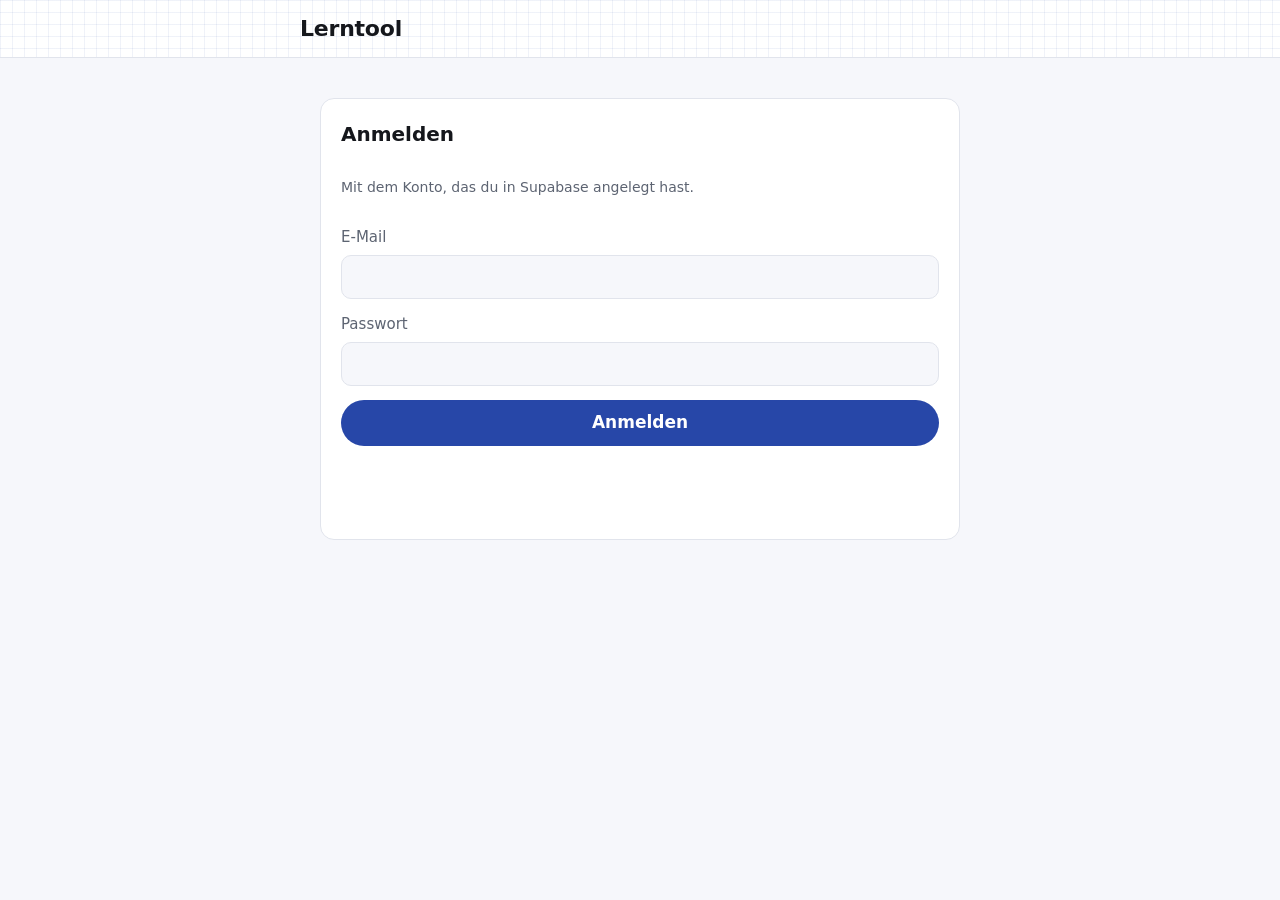
==== index.html @ 7cce3cc1 "Agentic OS: Webseite vom 17.11.2026 15:52" ====
<!DOCTYPE html>
<html lang="de">
<head>
  <meta charset="utf-8">
  <meta name="viewport" content="width=device-width, initial-scale=1, viewport-fit=cover">
  <meta name="theme-color" content="#f6f7fb" media="(prefers-color-scheme: light)">
  <meta name="theme-color" content="#14161c" media="(prefers-color-scheme: dark)">
  <meta name="robots" content="noindex">
  <title>Lerntool</title>
  <link rel="stylesheet" href="style.css">
  <script src="config.js"></script>
  <script src="app.js" defer></script>
</head>
<body>
  <header class="kopf">
    <div class="kopf-innen">
      <h1>Lerntool</h1>
      <button id="abmelden" class="leise" hidden>Abmelden</button>
    </div>
  </header>

  <main id="inhalt">
    <form id="anmelden" class="karte anmelden" hidden>
      <h2>Anmelden</h2>
      <p class="klein">Mit dem Konto, das du in Supabase angelegt hast.</p>
      <label>E-Mail <input type="email" name="email" autocomplete="username" required></label>
      <label>Passwort <input type="password" name="passwort" autocomplete="current-password" required></label>
      <button type="submit">Anmelden</button>
      <p id="anmelden-fehler" class="fehler" role="alert"></p>
    </form>

    <section id="start" hidden>
      <div id="pruefungen" class="pruefungen"></div>
      <h2>Als Nächstes</h2>
      <ol id="naechstes" class="termine"></ol>
      <h2>Fächer</h2>
      <div id="faecher" class="faecher"></div>
    </section>

    <section id="chat" hidden>
      <button id="zurueck" class="leise">Alle Fächer</button>
      <h2 id="chat-titel"></h2>
      <div id="verlauf" class="verlauf" aria-live="polite"></div>
      <form id="frage" class="eingabe">
        <textarea name="text" rows="2" maxlength="8000" placeholder="Frag etwas zu diesem Fach" required></textarea>
        <button type="submit">Senden</button>
      </form>
    </section>

    <p id="hinweis" class="hinweis" hidden></p>
  </main>
</body>
</html>
---- style.css ----
/* Lerntool: Startseite. Ruhig, gut auf dem Handy lesbar, hell und dunkel. */
:root {
  --grund: #f6f7fb;
  --flaeche: #ffffff;
  --text: #15171c;
  --leise: #5d6472;
  --linie: #e1e4ec;
  --tinte: #2747a8;        /* Füllertinte: Knöpfe, eigene Fragen */
  --marker: #ffe36e;       /* Textmarker: Prüfungen bald */
  --rot: #b4232c;
  --raster: rgba(39, 71, 168, 0.07);
  --radius: 14px;
  color-scheme: light dark;
}
@media (prefers-color-scheme: dark) {
  :root {
    --grund: #14161c; --flaeche: #1d2028; --text: #eceef3; --leise: #9aa1b0; --linie: #2c303b;
    --tinte: #8ea8ff; --marker: #6b5a12; --rot: #ff7b84; --raster: rgba(142, 168, 255, 0.06);
  }
}
* { box-sizing: border-box; }
[hidden] { display: none !important; }
body {
  margin: 0; background: var(--grund); color: var(--text);
  font: 17px/1.5 -apple-system, BlinkMacSystemFont, "Segoe UI", system-ui, sans-serif;
  -webkit-text-size-adjust: 100%;
}
.kopf {
  /* Karopapier wie im Collegeblock */
  background-color: var(--flaeche);
  background-image: linear-gradient(var(--raster) 1px, transparent 1px), linear-gradient(90deg, var(--raster) 1px, transparent 1px);
  background-size: 12px 12px;
  border-bottom: 1px solid var(--linie);
  padding: max(12px, env(safe-area-inset-top)) 20px 12px;
}
.kopf-innen, main { max-width: 680px; margin: 0 auto; }
.kopf-innen { display: flex; align-items: center; justify-content: space-between; }
h1 { font-size: 22px; margin: 0; letter-spacing: -0.01em; }
h2 { font-size: 15px; font-weight: 600; color: var(--leise); margin: 28px 0 10px; }
main { padding: 8px 20px 40px; }
button {
  font: inherit; font-weight: 600; border: 0; border-radius: 999px; padding: 10px 18px;
  background: var(--tinte); color: #fff; cursor: pointer;
}
button.leise { background: transparent; color: var(--tinte); padding: 8px 0; }
button:focus-visible, input:focus-visible, textarea:focus-visible { outline: 3px solid var(--tinte); outline-offset: 2px; }
.klein { font-size: 14px; color: var(--leise); }
.fehler { color: var(--rot); min-height: 1.5em; }
.hinweis { background: var(--flaeche); border: 1px solid var(--linie); border-radius: var(--radius); padding: 14px 16px; }
.karte { background: var(--flaeche); border: 1px solid var(--linie); border-radius: var(--radius); padding: 20px; }
.anmelden { margin-top: 32px; display: grid; gap: 14px; }
.anmelden h2 { margin: 0; color: var(--text); font-size: 20px; }
label { display: grid; gap: 6px; font-size: 15px; color: var(--leise); }
input, textarea {
  font: inherit; color: var(--text); background: var(--grund); border: 1px solid var(--linie);
  border-radius: 10px; padding: 10px 12px; width: 100%;
}

.pruefungen { display: grid; gap: 10px; margin-top: 20px; }
.pruefung {
  display: grid; grid-template-columns: auto 1fr; column-gap: 14px; align-items: baseline;
  background: var(--flaeche); border: 1px solid var(--linie); border-radius: var(--radius); padding: 12px 16px;
}
.pruefung .tage { font-weight: 700; font-variant-numeric: tabular-nums; grid-row: span 2; }
.pruefung.bald .tage { background: linear-gradient(transparent 55%, var(--marker) 55%); }
.pruefung .was { font-weight: 600; }

.termine { list-style: none; margin: 0; padding: 0; border-top: 1px solid var(--linie); }
.termine li { display: grid; grid-template-columns: 9.5em 1fr; gap: 2px 12px; padding: 10px 0; border-bottom: 1px solid var(--linie); }
.termine time { font-variant-numeric: tabular-nums; color: var(--leise); font-size: 15px; }
.termine .klein { grid-column: 2; }
.termine .leer { display: block; color: var(--leise); }

.faecher { display: grid; gap: 8px; }
.fach {
  display: flex; justify-content: space-between; align-items: center; text-align: left;
  background: var(--flaeche); color: var(--text); border: 1px solid var(--linie); border-radius: var(--radius); padding: 14px 16px;
}
.prio { font-size: 13px; font-weight: 500; color: var(--leise); }
.prio-hoch { color: var(--tinte); font-weight: 700; }

.verlauf { display: grid; gap: 10px; max-height: 62vh; overflow-y: auto; padding: 4px 0 12px; }
.frage, .antwort { border-radius: 16px; padding: 10px 14px; max-width: 88%; }
.frage { justify-self: end; background: var(--tinte); color: #fff; white-space: pre-wrap; }
.antwort { justify-self: start; background: var(--flaeche); border: 1px solid var(--linie); }
.antwort p { margin: 0 0 8px; } .antwort p:last-of-type { margin-bottom: 0; }
.antwort ul { margin: 4px 0 8px; padding-left: 20px; }
.antwort code { font-size: 0.92em; background: var(--grund); padding: 1px 4px; border-radius: 4px; }
.antwort.fehler { border-color: var(--rot); }
.wer { display: block; margin-top: 6px; font-size: 12px; color: var(--leise); }
.denkt { color: var(--leise); }
.eingabe { display: grid; grid-template-columns: minmax(0, 1fr) auto; gap: 8px; align-items: end; position: sticky; bottom: 0;
  background: var(--grund); padding: 10px 0 max(10px, env(safe-area-inset-bottom)); }
.eingabe textarea { resize: vertical; min-height: 46px; }
@media (prefers-reduced-motion: no-preference) { .verlauf { scroll-behavior: smooth; } }
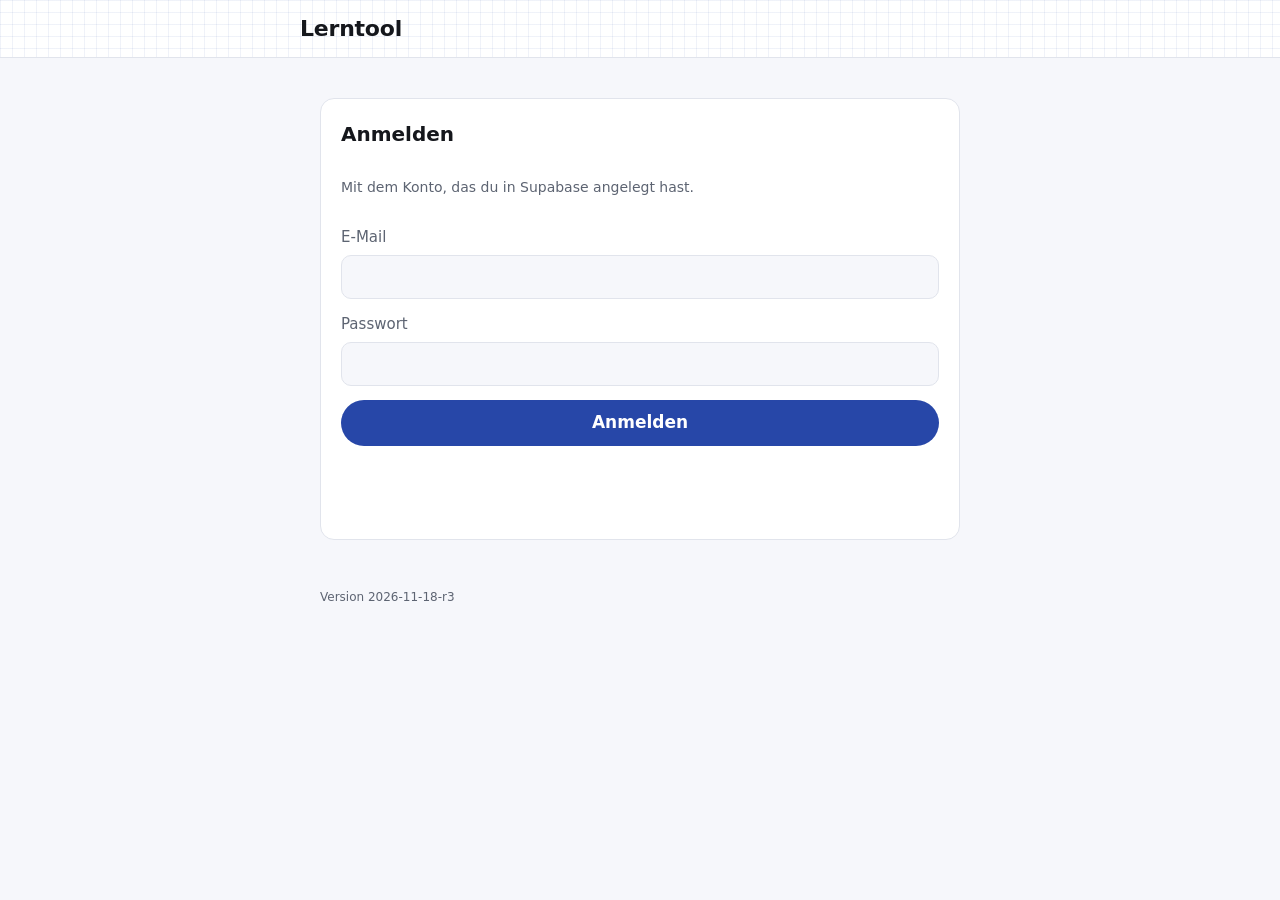
==== commit 9b8aee2b: "Agentic OS: Webseite vom 19.11.2026 10:30" ====
--- a/index.html
+++ b/index.html
@@ -2,14 +2,19 @@
 <html lang="de">
 <head>
   <meta charset="utf-8">
+  <meta http-equiv="Content-Security-Policy" content="default-src 'none'; script-src 'self'; style-src 'self' 'unsafe-inline'; font-src 'self'; img-src 'self' data:; connect-src 'self' https://*.supabase.co; base-uri 'self'; form-action 'self'">
   <meta name="viewport" content="width=device-width, initial-scale=1, viewport-fit=cover">
   <meta name="theme-color" content="#f6f7fb" media="(prefers-color-scheme: light)">
   <meta name="theme-color" content="#14161c" media="(prefers-color-scheme: dark)">
   <meta name="robots" content="noindex">
   <title>Lerntool</title>
-  <link rel="stylesheet" href="style.css">
-  <script src="config.js"></script>
-  <script src="app.js" defer></script>
+  <link rel="stylesheet" href="style.css?v=2026-11-18-r3">
+  <link rel="stylesheet" href="katex/katex.min.css?v=2026-11-18-r3">
+  <script src="config.js?v=2026-11-18-r3"></script>
+  <script src="katex/katex.min.js?v=2026-11-18-r3" defer></script>
+  <script src="grafik.js?v=2026-11-18-r3" defer></script>
+  <script src="inhalt.js?v=2026-11-18-r3" defer></script>
+  <script src="app.js?v=2026-11-18-r3" defer></script>
 </head>
 <body>
   <header class="kopf">
@@ -30,7 +35,11 @@
     </form>
 
     <section id="start" hidden>
+      <nav aria-label="Lernen"><a href="einheit.html">Lerneinheit</a> · <a href="befragung.html">Befragung</a></nav>
+      <h2 id="klausuren-titel">Klausuren</h2>
       <div id="pruefungen" class="pruefungen"></div>
+      <h2 id="testate-titel">Testate</h2>
+      <div id="testate" class="pruefungen"></div>
       <h2>Als Nächstes</h2>
       <ol id="naechstes" class="termine"></ol>
       <h2>Fächer</h2>
@@ -49,5 +58,5 @@
 
     <p id="hinweis" class="hinweis" hidden></p>
   </main>
-</body>
+<footer class="version">Version 2026-11-18-r3</footer></body>
 </html>
--- a/style.css
+++ b/style.css
@@ -93,3 +93,55 @@
   background: var(--grund); padding: 10px 0 max(10px, env(safe-area-inset-bottom)); }
 .eingabe textarea { resize: vertical; min-height: 46px; }
 @media (prefers-reduced-motion: no-preference) { .verlauf { scroll-behavior: smooth; } }
+
+/* Gemeinsame Darstellung für Chat UND Einheit (t5). */
+.verlauf, .inhalt-text, .frage, .antwort { min-width: 0; overflow-wrap: anywhere; }
+.inhalt-text { max-width: 100%; }
+.inhalt-text p { margin: 0 0 0.6em; }
+.inhalt-text pre { max-width: 100%; overflow-x: auto; white-space: pre-wrap; overflow-wrap: anywhere; background: var(--grund); padding: 10px; border-radius: 6px; font-size: 0.85em; }
+.inhalt-formel { display: inline; vertical-align: baseline; overflow-wrap: normal; }
+.inhalt-formel-block { max-width: 100%; overflow-x: auto; overflow-y: hidden; padding: 0.25em 0; }
+.inhalt-formel-rahmen { min-width: 0; max-width: 100%; }
+.inhalt-formel-hinweis { display: block; text-align: right; color: var(--leise); font-size: 13px; margin: 0 0 0.5em; }
+.inhalt-formel-hinweis[hidden] { display: none; }
+.inhalt-formel-block .katex-display { margin: 0.4em 0; }
+.inhalt-formel-block .katex-display > .katex { white-space: nowrap; }
+.inhalt-formel-roh { white-space: pre-wrap; overflow-wrap: anywhere; font-family: ui-monospace, monospace; }
+.inhalt-grafik { max-width: 100%; width: 100%; margin: 0.8em 0; }
+.inhalt-grafik figure { margin: 0; }
+.inhalt-grafik figcaption { font-weight: 600; font-size: 0.95em; }
+.inhalt-grafik svg { display: block; width: 100%; height: auto; background: var(--grund); border-radius: 8px; }
+.inhalt-grafik svg text { fill: var(--text); font-family: system-ui, sans-serif; }
+.grafik-zahl, .grafik-marke-text { font-size: var(--grafik-schrift, 18px); }
+.grafik-marke { fill: var(--grund); stroke: var(--text); stroke-width: 1px; vector-effect: non-scaling-stroke; }
+.grafik-hilfslinie { stroke: var(--leise); stroke-width: 1px; stroke-dasharray: 3 3; vector-effect: non-scaling-stroke; }
+.grafik-texte { margin: 8px 0; padding-left: 28px; font-size: 15px; }
+.grafik-texte li { margin: 4px 0; }
+.grafik-position { color: var(--leise); }
+.grafik-raster { stroke: var(--linie); stroke-width: 1; }
+.grafik-achse { stroke: var(--leise); stroke-width: 1.5; }
+.grafik-kurve, .grafik-skizze { fill: none; stroke-width: 2.4; stroke: currentColor; }
+.grafik-skizze { color: var(--text); }
+.grafik-pfeil { stroke-width: 3; }
+.grafik-pfeilspitze { fill: currentColor; stroke: none; }
+.grafik-winkel-text { font-size: var(--grafik-schrift, 18px); }
+.grafik-ueberlagert { stroke-dasharray: 8 5; }
+.grafik-punkt { fill: currentColor; }
+.grafik-farbe-0, .grafik-farbe-blau { color: #2747a8; }
+.grafik-farbe-1, .grafik-farbe-rot { color: #a82929; }
+.grafik-farbe-2, .grafik-farbe-grün { color: #137447; }
+.grafik-farbe-3, .grafik-farbe-violett { color: #8041a5; }
+.grafik-farbe-4, .grafik-farbe-orange { color: #975000; }
+.grafik-farbe-grau { color: #5d6472; }
+.grafik-texte li::marker { color: var(--text); }
+.grafik-legende li, .grafik-texte li { overflow-wrap: anywhere; }
+.grafik-legende { display: flex; flex-wrap: wrap; gap: 4px 20px; font-size: 0.85em; padding-left: 20px; }
+.grafik-beschriftung { font-size: 14px; color: var(--leise); }
+.grafik-fehler { color: var(--rot); }
+.antwort:has(.inhalt-grafik) { width: 100%; max-width: 100%; }
+@media (prefers-color-scheme: dark) {
+  .grafik-farbe-0, .grafik-farbe-blau { color: #9db6ff; } .grafik-farbe-1, .grafik-farbe-rot { color: #ff9a9a; }
+  .grafik-farbe-2, .grafik-farbe-grün { color: #7bd5a3; } .grafik-farbe-3, .grafik-farbe-violett { color: #d4a4f4; }
+  .grafik-farbe-4, .grafik-farbe-orange { color: #ffbd80; } .grafik-farbe-grau { color: #b5bdcd; }
+}
+.version { max-width: 680px; margin: 0 auto; padding: 8px 20px 20px; color: var(--leise); font-size: 12px; }
